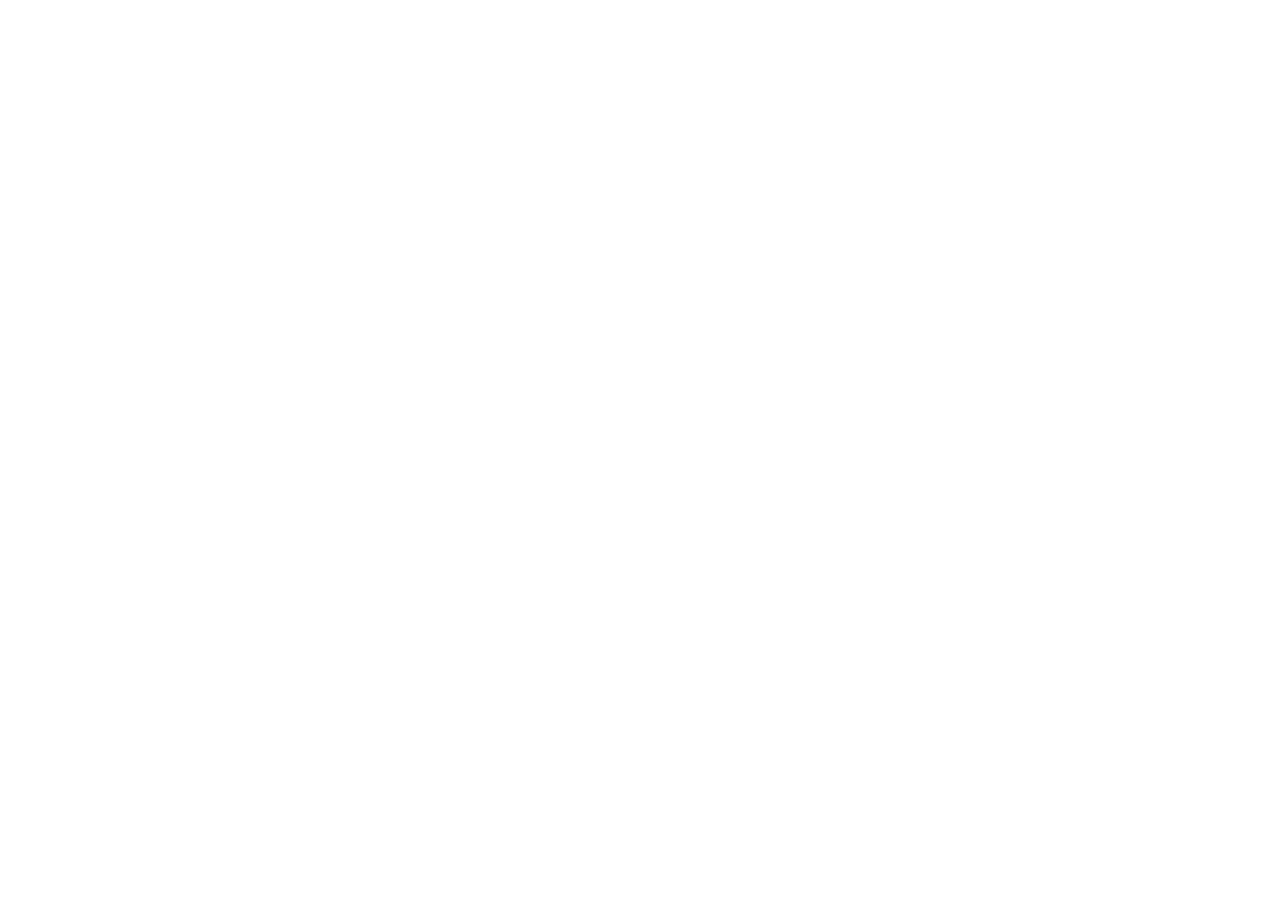
==== contato.html @ d6c86f1b "Iniciando portifolio" ====
<!DOCTYPE html>
<html lang="en">
<head>
   <meta charset="UTF-8">
   <meta http-equiv="X-UA-Compatible" content="IE=edge">
   <meta name="viewport" content="width=device-width, initial-scale=1.0">
   <title>Document</title>
</head>
<body>
   
</body>
</html>
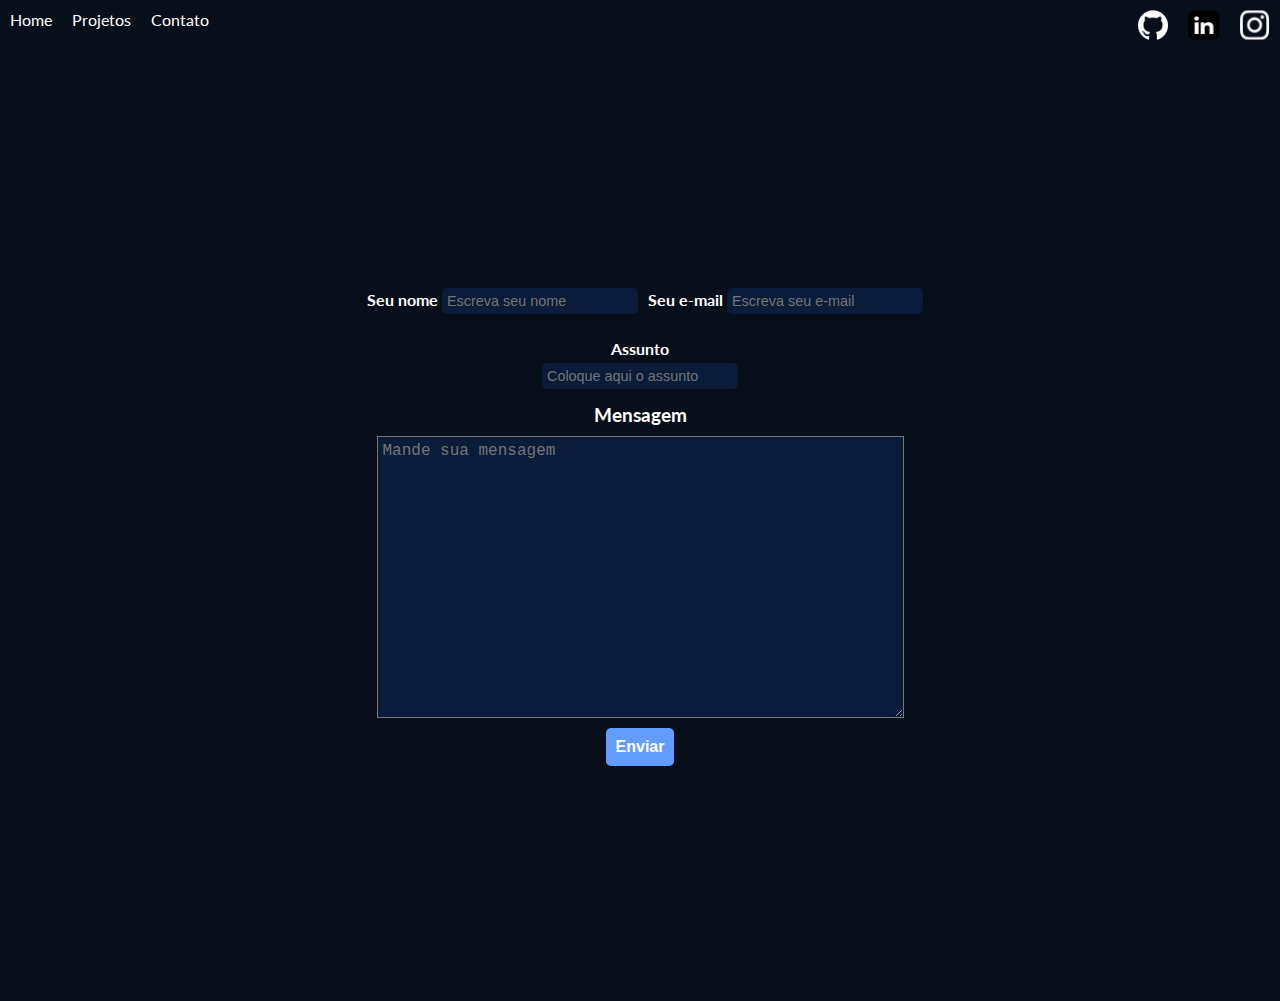
==== commit 1382c176: "Subindo conclusao de portifolio" ====
--- a/contato.html
+++ b/contato.html
@@ -5,8 +5,88 @@
    <meta http-equiv="X-UA-Compatible" content="IE=edge">
    <meta name="viewport" content="width=device-width, initial-scale=1.0">
    <title>Document</title>
+   <link
+			href="https://fonts.googleapis.com/css2?family=Inter:wght@200;400;600&family=Lato:wght@400;700;900&display=swap"
+			rel="stylesheet"
+		/>
+   <link rel="stylesheet" href="./assets/css/style.css">
+   <link rel="stylesheet" href="./assets/css/contato.css">
+  
 </head>
 <body>
+   <header>
+         
+      <nav id="nav" >
+         <button id="btn-mobile">
+            <span id="hamburger"> </span>
+        </button>
+        <div id="menu">
+         
+         <ul>
+           
+         
+            <a href="./index.html"><li>Home</li></a>
+            <a href="./projetos.html"><li>Projetos</li></a>
+            <a href="./contato.html"><li>Contato</li></a>
+         </ul>
+         <ul class="TalesDev">
+            <li><span id="digitador"></span></li>
+         </ul>
+         <ul id="redes">
+            <li>
+               <a href=""
+                  ><img
+                     src="./assets/images/logotipo-do-github1.svg"
+                     alt=""
+               /></a>
+            </li>
+            <li>
+               <a href=""
+                  ><img
+                     src="./assets/images/image6.svg"
+                     alt=""
+               /></a>
+            </li>
+            <li>
+               <a href=""
+                  ><img
+                     src="./assets/images/image8.svg"
+                     alt=""
+               /></a>
+            </li>
+         </ul>
+         </div>
+      </nav>
+   </header>
+      
+   <main class="container">
+   <form
+  action="https://formspree.io/f/mgebdvpp"
+  method="POST"
+>
+<div>
+ <label for="">
+   Seu nome
+   <input placeholder="Escreva seu nome" type="text" name="name" required>
+ </label>
+
+   <label for="">
+      Seu e-mail
+      <input placeholder="Escreva seu e-mail" type="email" name="email" required>
+   </label>
    
+</div>
+ <h4>Assunto</h4>
+   <input placeholder="Coloque aqui o assunto" type="text" name="subject" required>
+
+ <h3>Mensagem</h3>
+    <textarea placeholder="Mande sua mensagem" required name="message" rows="15" cols="50"></textarea>
+  
+  <!-- your other form fields go here -->
+  <button type="submit">Enviar</button>
+</form>
+</main>
+<script src="./assets/javascript/digitador.js"></script>
+<script src="./assets/javascript/script.js"></script>
 </body>
 </html>--- a/assets/css/style.css
+++ b/assets/css/style.css
@@ -0,0 +1,239 @@
+*{
+    padding: 0;
+    margin: 0;
+    box-sizing: border-box;
+}
+
+body {
+   background-color: #080E1A;
+   color: white;
+   font-family: 'Lato', sans-serif;;
+}
+#menu{
+   display: flex;
+   justify-content: space-between;
+}
+#nav ul{
+display: flex;
+list-style: none;
+
+}
+#menu a{
+   text-decoration: none;
+   color: white;
+}
+#menu li{
+   padding: 10px;
+}
+.TalesDev{
+   text-align: center;
+   justify-content: center;
+}
+.principal{
+   display: flex;
+   justify-content: center;
+   flex: 1 200px;
+   gap:200px ;
+   flex-wrap: wrap;
+   align-items: center;
+   animation: fromTop 3s;
+   margin: 200px auto;
+}
+.imagem{
+   width: 500px;
+}
+ .principal p{
+   font-size: 1.2rem;
+   line-height: 1.5rem;
+ }
+.texto{
+   max-width: 600px;
+   text-align: justify;
+   font-weight: 500;
+   padding: 10px;
+}
+.texto h1{
+   margin-bottom: 20px;
+}
+
+.stacks{
+   text-align: center;
+
+ 
+}
+.stacks p{
+   margin: 15px 0;
+}
+
+.cards{
+   text-align: center;
+   display: flex;
+   flex: 1 200px;
+   gap: 1.2rem;
+   flex-wrap: wrap;
+   margin: 20px auto;
+   justify-content: center;
+   
+}
+
+section{
+   text-align: center;
+   margin: 200px auto;
+   max-width: 1300px;
+}
+
+.cards div{
+   text-align: justify;
+   max-width: 400px;
+background: rgba(11, 28, 58, 0.61);
+border-radius: 16px;
+box-shadow: 0 4px 30px rgba(0, 0, 0, 0.1);
+backdrop-filter: blur(7.3px);
+-webkit-backdrop-filter: blur(7.3px);
+border: 1px solid rgba(11, 28, 58, 0.2);
+
+   border-radius: 10px;
+   padding: 20px;
+  animation: opacidade 3s;
+}
+.cards div h3 {
+   text-align: center;
+}
+.soft-skills{
+   margin: 150px auto;
+}
+#digitador{
+   display: flex;
+   margin: 0 auto;
+   justify-content: center;
+   align-items: center;
+}
+@keyframes opacidade  {
+   from{
+      top: 80px;
+      margin: -30px;
+      opacity: 0;
+   }to{
+      top: 0;
+      margin: 0;
+      opacity: 1;
+   }
+}
+
+@keyframes fromTop {
+   from{
+      top:1000px;
+      opacity: 0;
+   }to{
+      top:0;
+      opacity:1;
+   }
+}
+
+#hamburger {
+   border-top: 2px solid;
+   width: 20px;
+ }
+ #hamburger::after,
+ #hamburger::before {
+   content: '';
+   display: block;
+   width: 20px;
+   height: 2px;
+   background: currentColor;
+   margin-top: 5px;
+   transition: 0.7s;
+   position: relative;
+ }
+ #btn-mobile {
+   display: none;
+   padding: 0.5rem 1rem;
+   font-size: 1rem;
+   border: none;
+   background: none;
+   cursor: pointer;
+   gap: 0.5rem;
+   color: #fff;
+   z-index: 1200;
+ }
+ *::-webkit-scrollbar {
+   width: 5px;
+ }
+ 
+ 
+ *::-webkit-scrollbar-thumb {
+   background-color: rgb(49, 49, 49);
+   border-radius: 20px;
+   
+ }
+/* MEDIA */
+@media (max-width:720px) {
+   #hamburger {
+      border-top: 2px solid;
+      width: 20px;
+      
+    }
+    .principal p{
+      font-size: 16px;
+    }
+   .soft-skills{
+      height: 80vh;
+   }
+   #menu {
+    display: flex;
+    flex-direction: column;
+    position: absolute;
+    top: 0;
+   height: 0px;
+    width: 100%;
+    transition: 1s;
+    z-index: 1000;
+    visibility: hidden;
+    overflow-x: hidden;
+    background: #00000b;
+  }
+  #menu ul {
+   flex-direction: column;
+   align-items: center;
+  }
+#menu #redes{ 
+   display: flex;
+   flex-direction: row;
+   align-items: center;
+   margin:200px auto;
+   
+}
+
+    #hamburger::after,
+    #hamburger::before {
+      content: '';
+      display: block;
+      width: 20px;
+      height: 2px;
+      background: currentColor;
+      margin-top: 5px;
+      transition: 1s;
+      position: relative;
+    }
+    #btn-mobile{
+      display: flex;
+      position: absolute;
+      top: 0;
+    }
+    #nav.active #menu {
+      height: 100%;
+      visibility: visible;
+      margin-right: 300px;
+      overflow-x: hidden;
+    }
+    #nav.active #hamburger {
+      border-top-color: transparent;
+    }
+    #nav.active #hamburger::before {
+      transform: rotate(135deg);
+    }
+    #nav.active #hamburger::after {
+      transform: rotate(-135deg);
+      top: -7px;
+    }
+}--- a/assets/css/contato.css
+++ b/assets/css/contato.css
@@ -0,0 +1,60 @@
+.container{
+   text-align: center;
+}
+
+form {
+   display: flex;
+   flex-direction: column;
+   align-items: center;
+   justify-content: center;
+   margin: 200px auto;
+   padding: 10px;
+}
+form input {
+   border-radius:5px ;
+   border: none;
+   background-color: #0B1C3A;
+   color: white;
+   padding: 5px;
+   font-size: 0.900rem;
+   margin:5px auto ;
+}
+form textarea{
+   background-color: #0B1C3A;
+   color: white;
+   margin-top: 10px;
+   font-size: 1rem;
+   padding: 5px;
+}
+h3{
+   margin-top: 10px;
+}
+form label{
+   justify-content: center;
+   font-weight: bold;
+}
+form div{
+   margin: 20px auto;
+   display: flex;
+   align-items: center;
+   flex-wrap: wrap;
+   justify-content: center;
+}
+form div label{
+   margin-left: 10px;
+   align-items: center;
+}
+form input:focus{
+   outline:3px #639cff;
+}
+button{
+   padding: 10px;
+   border-radius: 5px;
+   background-color: #639cff;
+   border: transparent;
+   margin: 10px auto;
+   font-weight: bold;
+   font-size: 1rem;
+   color: white;
+   cursor:pointer;
+}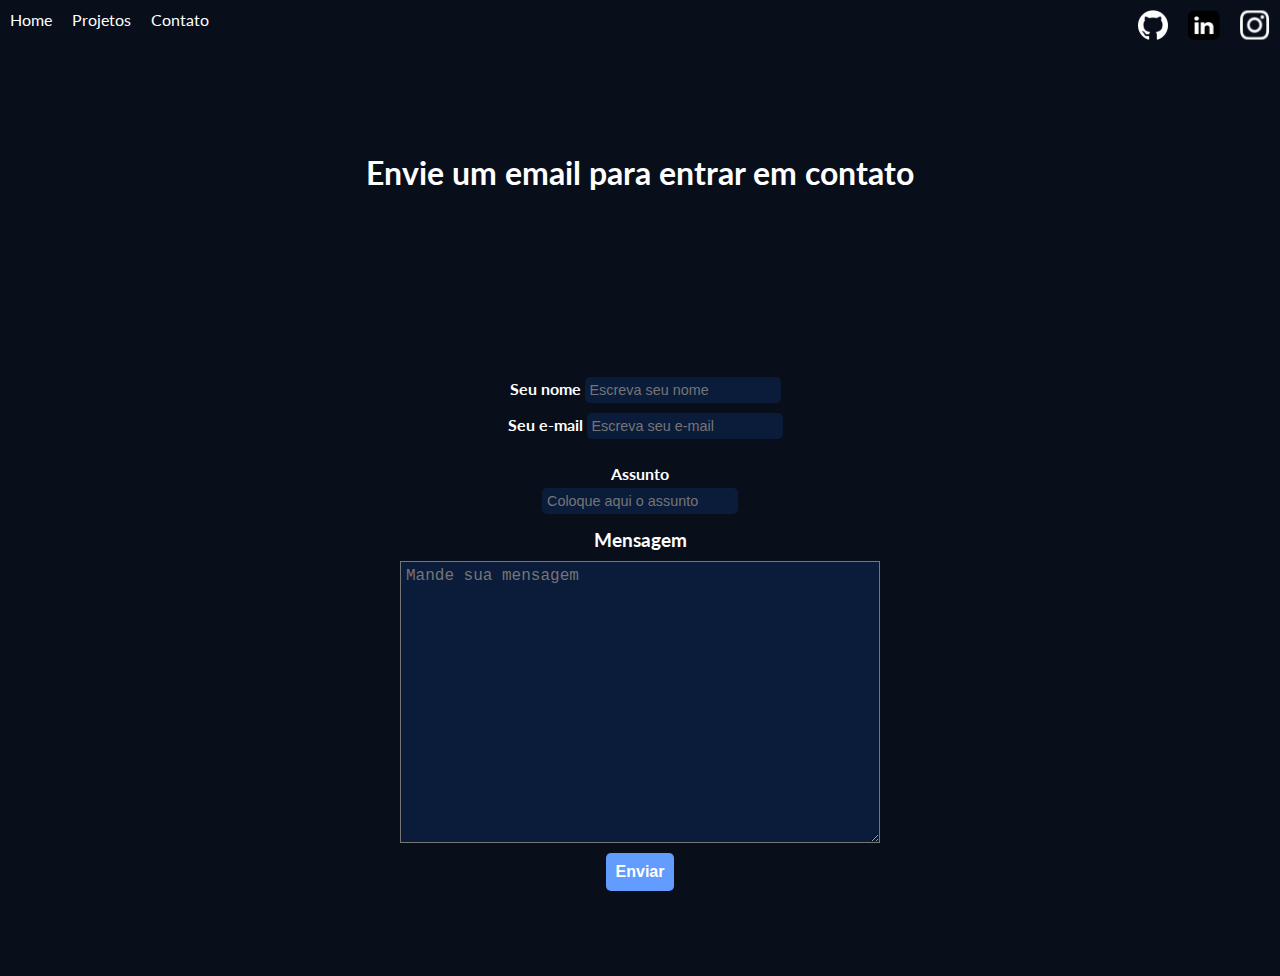
==== commit 6ab84d79: "correcoes, alteracoes e adicoes ao portifolio" ====
--- a/contato.html
+++ b/contato.html
@@ -1,9 +1,16 @@
 <!DOCTYPE html>
-<html lang="en">
+<html lang="pt-br">
 <head>
    <meta charset="UTF-8">
    <meta http-equiv="X-UA-Compatible" content="IE=edge">
    <meta name="viewport" content="width=device-width, initial-scale=1.0">
+   
+   <link rel="apple-touch-icon" sizes="180x180" href="./assets/images/favicon/apple-touch-icon.png">
+      <link rel="icon" type="image/png" sizes="32x32" href="./assets/images/favicon/favicon-32x32.png">
+      <link rel="icon" type="image/png" sizes="16x16" href="./assets/images/favicon/favicon-16x16.png">
+      <link rel="manifest" href="/site.webmanifest">
+
+
    <title>Document</title>
    <link
 			href="https://fonts.googleapis.com/css2?family=Inter:wght@200;400;600&family=Lato:wght@400;700;900&display=swap"
@@ -11,7 +18,7 @@
 		/>
    <link rel="stylesheet" href="./assets/css/style.css">
    <link rel="stylesheet" href="./assets/css/contato.css">
-  
+   
 </head>
 <body>
    <header>
@@ -34,21 +41,21 @@
          </ul>
          <ul id="redes">
             <li>
-               <a href=""
+               <a href="https://github.com/oTales"
                   ><img
                      src="./assets/images/logotipo-do-github1.svg"
                      alt=""
                /></a>
             </li>
             <li>
-               <a href=""
+               <a href="https://www.linkedin.com/in/tales-i-alves-821108215/"
                   ><img
                      src="./assets/images/image6.svg"
                      alt=""
                /></a>
             </li>
             <li>
-               <a href=""
+               <a href="https://www.instagram.com/tales_als/"
                   ><img
                      src="./assets/images/image8.svg"
                      alt=""
@@ -59,7 +66,9 @@
       </nav>
    </header>
       
+   <h1>Envie um email para entrar em contato</h1>
    <main class="container">
+      
    <form
   action="https://formspree.io/f/mgebdvpp"
   method="POST"
--- a/assets/css/contato.css
+++ b/assets/css/contato.css
@@ -1,14 +1,22 @@
 .container{
    text-align: center;
+   align-items: center;
+   justify-content: center;
+   display: flex;
 }
-
+h1{
+   text-align: center;
+   display: block;
+   flex-wrap: wrap;
+   justify-content: center;
+   margin: 100px auto;
+}
 form {
    display: flex;
    flex-direction: column;
-   align-items: center;
-   justify-content: center;
-   margin: 200px auto;
+   margin: 50px 10px;
    padding: 10px;
+   max-width: 500px;
 }
 form input {
    border-radius:5px ;
@@ -25,6 +33,7 @@
    margin-top: 10px;
    font-size: 1rem;
    padding: 5px;
+   width: 100%;
 }
 h3{
    margin-top: 10px;
@@ -57,4 +66,10 @@
    font-size: 1rem;
    color: white;
    cursor:pointer;
+   transition: 1s;
+}
+button:hover{
+   color: black;
+   background-color: white;
+   
 }